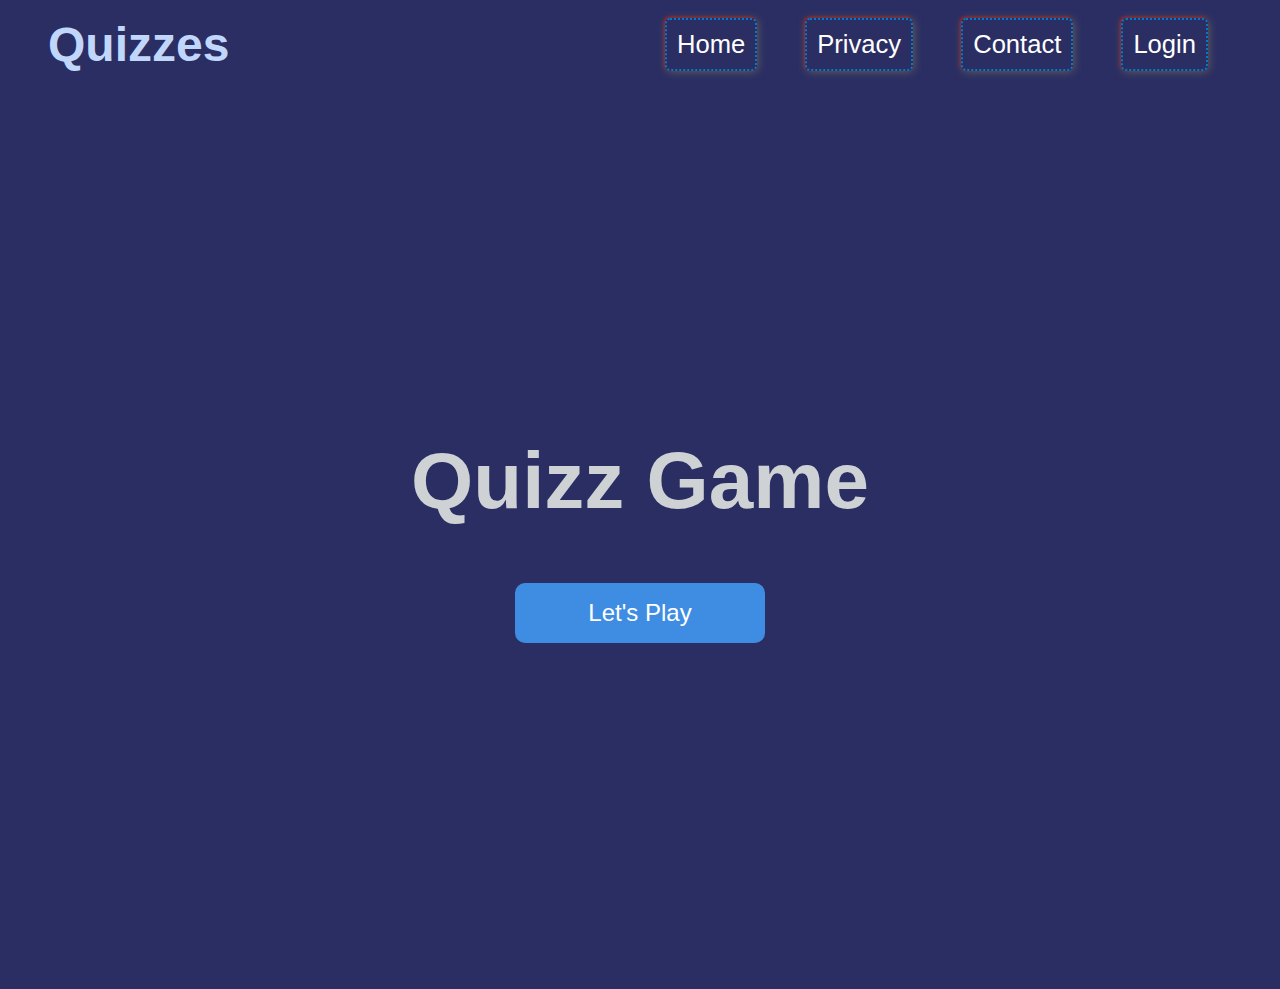
==== index.html @ bd62c742 "files commited" ====
<!DOCTYPE html>
<html lang="en">
<head>
    <meta charset="UTF-8">
    <meta name="viewport" content="width=device-width, initial-scale=1.0">
    <title>quizz app</title>
    <link rel="stylesheet" href="style.css">
</head>
<body>
    <nav>
        <h2 class="logo">quizzes</h2>
        <ul class="">
            <li>Home</li>
            <li>privacy</li>
            <li>contact</li>
            <li>login</li>
        </ul>
        <div class="menu">
            <div></div>
            <div></div>
            <div></div>
        </div>
    </nav>
      <div class="container">
     
        <h2 class="title">Quizz Game</h2>
         <button class="playbtn">Let's Play</button>
      </div>

    <script src="script.js"></script>
</body>
</html>
---- style.css ----
*{
    padding: 0;
    margin: 0;
    box-sizing: border-box;
}

.container{
    height: 100vh;
    background-color: blue;
    background-repeat: no-repeat;
    background-size: cover ;
    background-position: center;
    display: flex;
    justify-content: center;
    flex-direction: column;
    align-items: center;  
    background-color: #12232E;
    background-color: #2b2e63;
    color: white;
}
.playbtn{
    background-color: #3e8de3;

    border: none;
    outline: none;
    width: 250px;
    height: 60px;
    font-size: 1.5rem;
    font-family: sans-serif;
    color: white;
    border-radius: 10px;
}
.playbtn:hover{
    border-radius: 10px;
    background-color: #007CC7;
}
.title{
    font-size: 5rem;
    margin-bottom: 3.5rem;
    font-family: sans-serif;
    color: #ced2d4;
    /*
       61828a
       dfe9eb
       abc3cd
       a9cccf
       798dc5     
       2b2e63
       cod7fb
       3e8de3
    */
}
nav{
    display: flex;
    background-color: #2b2e63;
    color: white;
    text-transform: capitalize;
    font-family: sans-serif;
    padding: 8px 3rem;
    align-items: center;

}
ul{
    width: 100%;
    display: flex;
    justify-content: flex-end;    
    list-style-type: none;
}
li{
    margin: 10px 1.5rem;
    font-size: 1.6rem;
    padding: 10px;
    border: 2px dotted #007CC7;
    border-radius: 5px;
    box-shadow: 1px 1px 8px rgb(94, 93, 93),-1px -1px 3px rgb(200, 14, 14);

}
li:hover{
    background-color: #12232E;
    border-radius: 5px;
    color: rgb(201, 40, 40);

}
.logo{
    font-size: 3rem;
    font-family: sans-serif;
    color: #c0d7fb;
}


@media screen and ( max-width:577px ) {
    .logo{
        margin-right: 8rem;

    }
    nav{
        flex-direction: column;
        position: relative;
    }
    ul{
        flex-direction: column;

        width: 133%;
        margin-top: 1rem;
        display: none;

    }
    li{
        text-align: center;
        border: none;
        box-shadow: none;
        border-bottom: 1px solid #2d2e2f;
        background-color: #3e8de3;
        margin: 0;
    }
    .title{
        text-align: center;
        font-size: 3rem;
        margin-bottom: 15px;
    }
    .playbtn{
         width: 220px;
         height: 50px;
         margin-bottom: 10rem;
    }
    .menu{
        position: absolute;
        margin-top: 0.9rem;
        padding-left: 5rem;
        right: 2rem;
        top: 1rem;

   }
    .menu div{
        width: 40px;
        height: 3px;
        background-color: white;
        margin-bottom: 7px;
    }
    .show-menu{
        display: block;
    }
    .container{
        height: 100vh;
    }
}
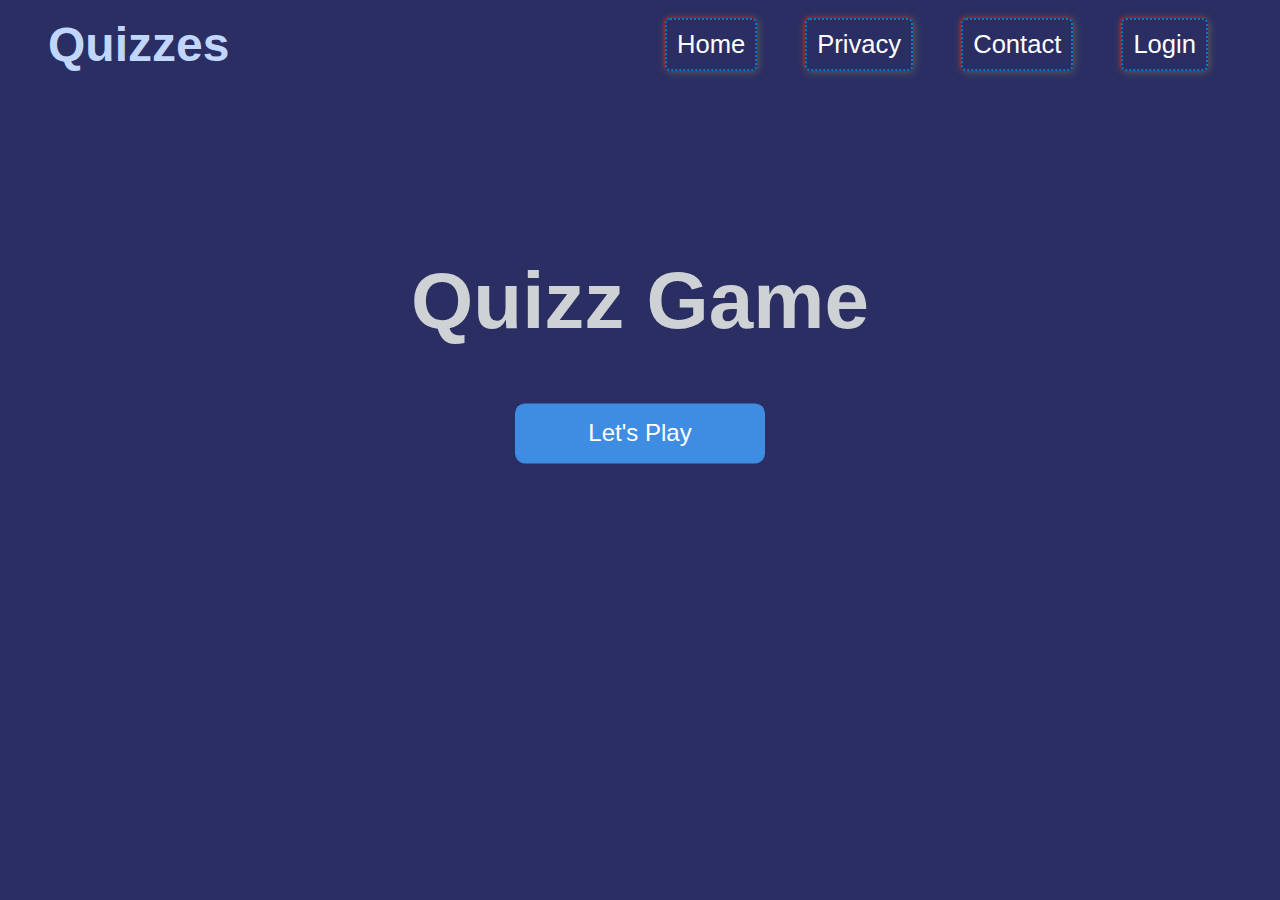
==== commit 69b24696: "all files commites" ====
--- a/index.html
+++ b/index.html
@@ -24,9 +24,10 @@
       <div class="container">
      
         <h2 class="title">Quizz Game</h2>
-         <button class="playbtn">Let's Play</button>
+         <!-- <button class="playbtn" href="https://www.youtube.com/" > Let's Play</button> -->
+         <button class="playbtn"><a href="login.html"> Let's Play</a></button>
       </div>
-
+      
     <script src="script.js"></script>
 </body>
 </html>--- a/style.css
+++ b/style.css
@@ -3,30 +3,34 @@
     margin: 0;
     box-sizing: border-box;
 }
-
+body{
+    height: 100vh;
+    display: flex;
+    flex-direction: column;
+    align-items: center;
+    background-color: #2b2e63;
+    font-family: sans-serif;
+    user-select: none;
+
+}
+button{
+    border: none;
+    outline: none;
+}
 .container{
-    height: 100vh;
-    background-color: blue;
-    background-repeat: no-repeat;
-    background-size: cover ;
-    background-position: center;
-    display: flex;
+    background-color: #2b2e63;
+    color: white;
+    display: flex;
+    flex-direction: column;
+    align-items: center;
     justify-content: center;
-    flex-direction: column;
-    align-items: center;  
-    background-color: #12232E;
-    background-color: #2b2e63;
-    color: white;
+    transform: translateY(80%);
 }
 .playbtn{
     background-color: #3e8de3;
-
-    border: none;
-    outline: none;
     width: 250px;
     height: 60px;
     font-size: 1.5rem;
-    font-family: sans-serif;
     color: white;
     border-radius: 10px;
 }
@@ -37,7 +41,6 @@
 .title{
     font-size: 5rem;
     margin-bottom: 3.5rem;
-    font-family: sans-serif;
     color: #ced2d4;
     /*
        61828a
@@ -51,11 +54,11 @@
     */
 }
 nav{
+    width: 100%;
     display: flex;
     background-color: #2b2e63;
     color: white;
     text-transform: capitalize;
-    font-family: sans-serif;
     padding: 8px 3rem;
     align-items: center;
 
@@ -65,6 +68,7 @@
     display: flex;
     justify-content: flex-end;    
     list-style-type: none;
+    cursor: pointer;
 }
 li{
     margin: 10px 1.5rem;
@@ -73,6 +77,7 @@
     border: 2px dotted #007CC7;
     border-radius: 5px;
     box-shadow: 1px 1px 8px rgb(94, 93, 93),-1px -1px 3px rgb(200, 14, 14);
+    user-select: none;
 
 }
 li:hover{
@@ -83,10 +88,61 @@
 }
 .logo{
     font-size: 3rem;
-    font-family: sans-serif;
     color: #c0d7fb;
-}
-
+    user-select: none;
+}
+.joinpage{
+    width: 400px;
+    height: 300px;
+    border-radius: 10px;
+    display: flex;
+    flex-direction: column;
+    justify-content: center;
+    align-items: center;
+    background-color: rgba(18, 13, 159);
+    color: white;
+     box-shadow: 2px 3px 20px rgba(18, 13, 159) ,-1px -1px 8px rgb(241, 79, 79);
+    transform: translateY(50%);
+
+}
+.joinpage h1 {
+    color: rgb(199, 189, 189);
+    margin: 0px 0 10px;
+    user-select: none;
+
+
+}
+.joinpage input{
+    width: 200px;
+    height: 28px;
+    margin: 13px 0;
+    border-radius: 4px;
+    border: none;
+    outline: none;
+    padding: 16px 10px;
+    font-size: 1.2rem;
+}
+.joinpage button{
+    margin-bottom: 1.5rem;
+    width: 130px;
+    height: 40px;
+    font-size: 1.4rem;
+    background-color: #007CC7;
+     border-radius: 5px;
+    margin: 0px 0 10px;
+
+}
+.joinpage h2{
+    margin-bottom: 1.5rem;
+    text-transform: capitalize;
+    font-size: 2rem;
+    color: #c0d7fb;
+
+}
+.playbtn a{
+    text-decoration: none;
+    color: white;
+}
 
 @media screen and ( max-width:577px ) {
     .logo{
@@ -140,7 +196,8 @@
     .show-menu{
         display: block;
     }
-    .container{
-        height: 100vh;
+   
+    .joinpage{
+        width: 350px;
     }
 }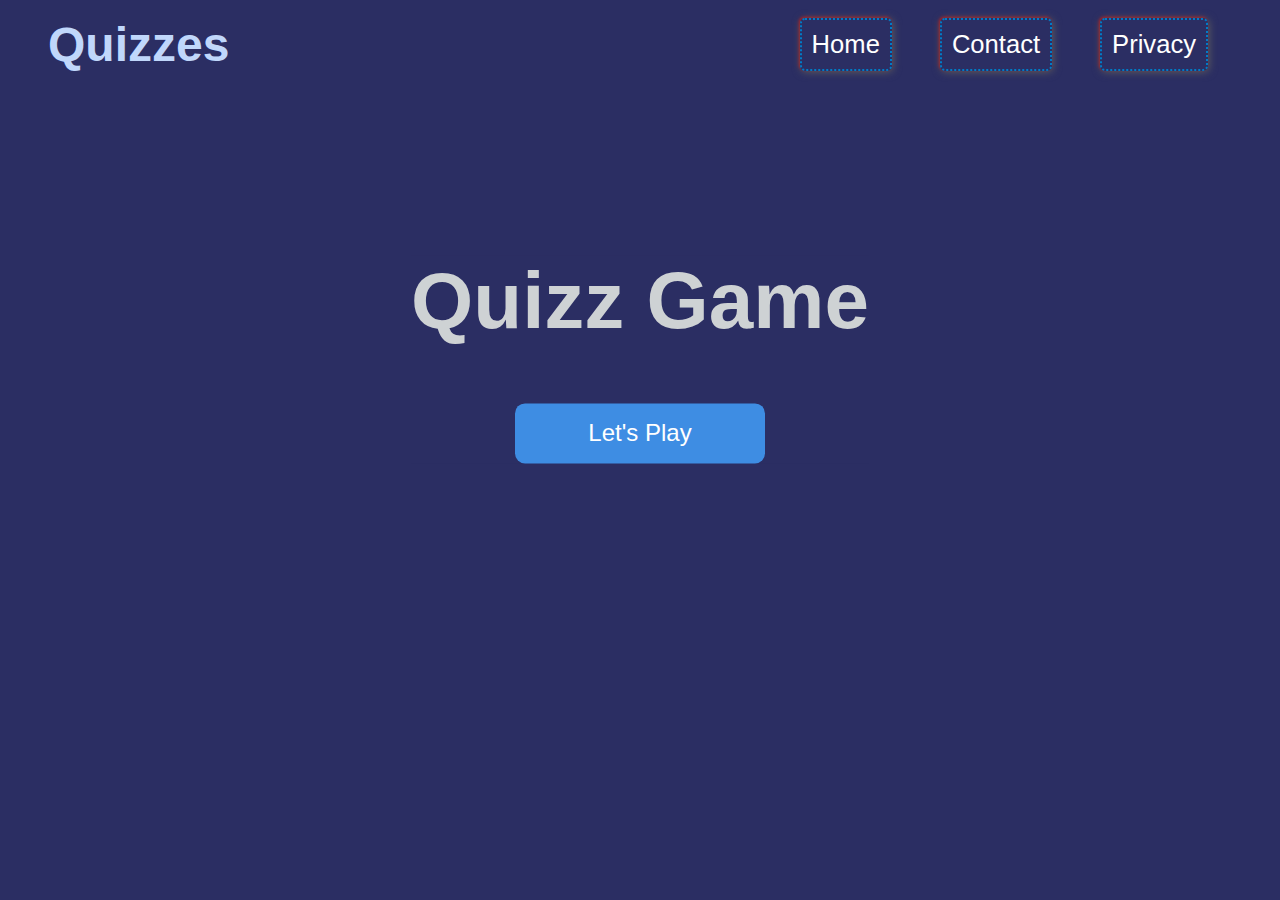
==== commit 35e77828: "files modified" ====
--- a/index.html
+++ b/index.html
@@ -10,10 +10,9 @@
     <nav>
         <h2 class="logo">quizzes</h2>
         <ul class="">
-            <li>Home</li>
+            <li href="index.html">Home</li>
+            <li>contact</li>
             <li>privacy</li>
-            <li>contact</li>
-            <li>login</li>
         </ul>
         <div class="menu">
             <div></div>
@@ -25,7 +24,7 @@
      
         <h2 class="title">Quizz Game</h2>
          <!-- <button class="playbtn" href="https://www.youtube.com/" > Let's Play</button> -->
-         <button class="playbtn"><a href="login.html"> Let's Play</a></button>
+         <button class="playbtn"><a href="quizz.html"> Let's Play</a></button>
       </div>
       
     <script src="script.js"></script>
--- a/style.css
+++ b/style.css
@@ -70,6 +70,13 @@
     list-style-type: none;
     cursor: pointer;
 }
+
+li:hover{
+    background-color: #12232E;
+    border-radius: 5px;
+    color: rgb(201, 40, 40);
+
+}
 li{
     margin: 10px 1.5rem;
     font-size: 1.6rem;
@@ -78,12 +85,6 @@
     border-radius: 5px;
     box-shadow: 1px 1px 8px rgb(94, 93, 93),-1px -1px 3px rgb(200, 14, 14);
     user-select: none;
-
-}
-li:hover{
-    background-color: #12232E;
-    border-radius: 5px;
-    color: rgb(201, 40, 40);
 
 }
 .logo{
@@ -143,7 +144,88 @@
     text-decoration: none;
     color: white;
 }
-
+.card{
+    width: 700px;
+    height: 430px;
+    max-height: 800px;
+    display: flex;
+    flex-direction: column;
+    justify-content: center;
+    border-radius: 20px ;
+    transform: translateY(15%);
+}
+.card h1{
+    border-radius: 10px;
+     text-transform: capitalize;
+     color: white;
+     text-align: center;
+     margin-bottom: 1rem;
+
+}
+#opt{
+    
+    margin: 8px 7rem;
+    padding: 0.5rem 0px;
+    background-color: white;
+    border-radius: 10px;
+    border: 1px solid black;
+
+}
+.card input{
+    margin-left: 2rem;
+}
+.card span{
+    text-transform: capitalize;
+    margin: 50px;
+    font-size: 1.2rem;
+    color: black;
+}
+#opt:hover{
+    background-color: rgb(214, 214, 218);
+}
+.nbtn{
+    width: 200px;
+    height: 50px;
+    margin: 0 auto;
+    font-size: 2rem;
+    background-color: #275777;
+    color: white;
+    border-radius: 10px;
+    margin-top: 10px;
+}
+.top_card{
+    height: 80vh;
+    display: flex;
+    flex-direction: column;
+    justify-content: center;
+}
+.rbtn{
+    display: block;
+    margin: 10px auto;
+    border-radius: 10px;
+    background-color: rgb(0, 42, 255);
+    display: none;
+    width: 150px;
+    height: 50px;
+    font-size: 1.3rem;
+    color: white;
+}
+.rbtn:hover{
+    background-color: rgba(0, 42, 255,0.4);
+    color: rgb(23, 203, 13);
+
+}
+.score{
+    text-align: center;
+    font-size: 4rem;
+    margin-top: 2rem;
+    display: none;
+    text-transform: capitalize;
+    color: white;
+    font-family: Georgia, 'Times New Roman', Times, serif;
+    letter-spacing: 4px;
+    
+}
 @media screen and ( max-width:577px ) {
     .logo{
         margin-right: 8rem;
@@ -155,19 +237,20 @@
     }
     ul{
         flex-direction: column;
-
-        width: 133%;
         margin-top: 1rem;
         display: none;
+        height: 80px;
 
     }
     li{
+        width: 300px;
         text-align: center;
         border: none;
         box-shadow: none;
         border-bottom: 1px solid #2d2e2f;
         background-color: #3e8de3;
-        margin: 0;
+        margin: 10px auto;
+        border-radius: none;
     }
     .title{
         text-align: center;
@@ -200,4 +283,27 @@
     .joinpage{
         width: 350px;
     }
+    #opt{
+        width: 300px;
+        background-color: white;
+        border-radius: 10px;
+        padding: 0.6rem 0rem;
+        border: 1px solid black;
+        margin: 10px auto;
+    }
+  
+ 
+    .card h1{
+        width: 300px;
+        height: 80px;
+        border-radius: 10px;
+         text-transform: capitalize;
+         color: white;
+         margin: 0 auto ;
+         text-align: center;
+         font-size: 1.6rem;
+    }
+    .card{
+        width: 450px;
+    }
 }